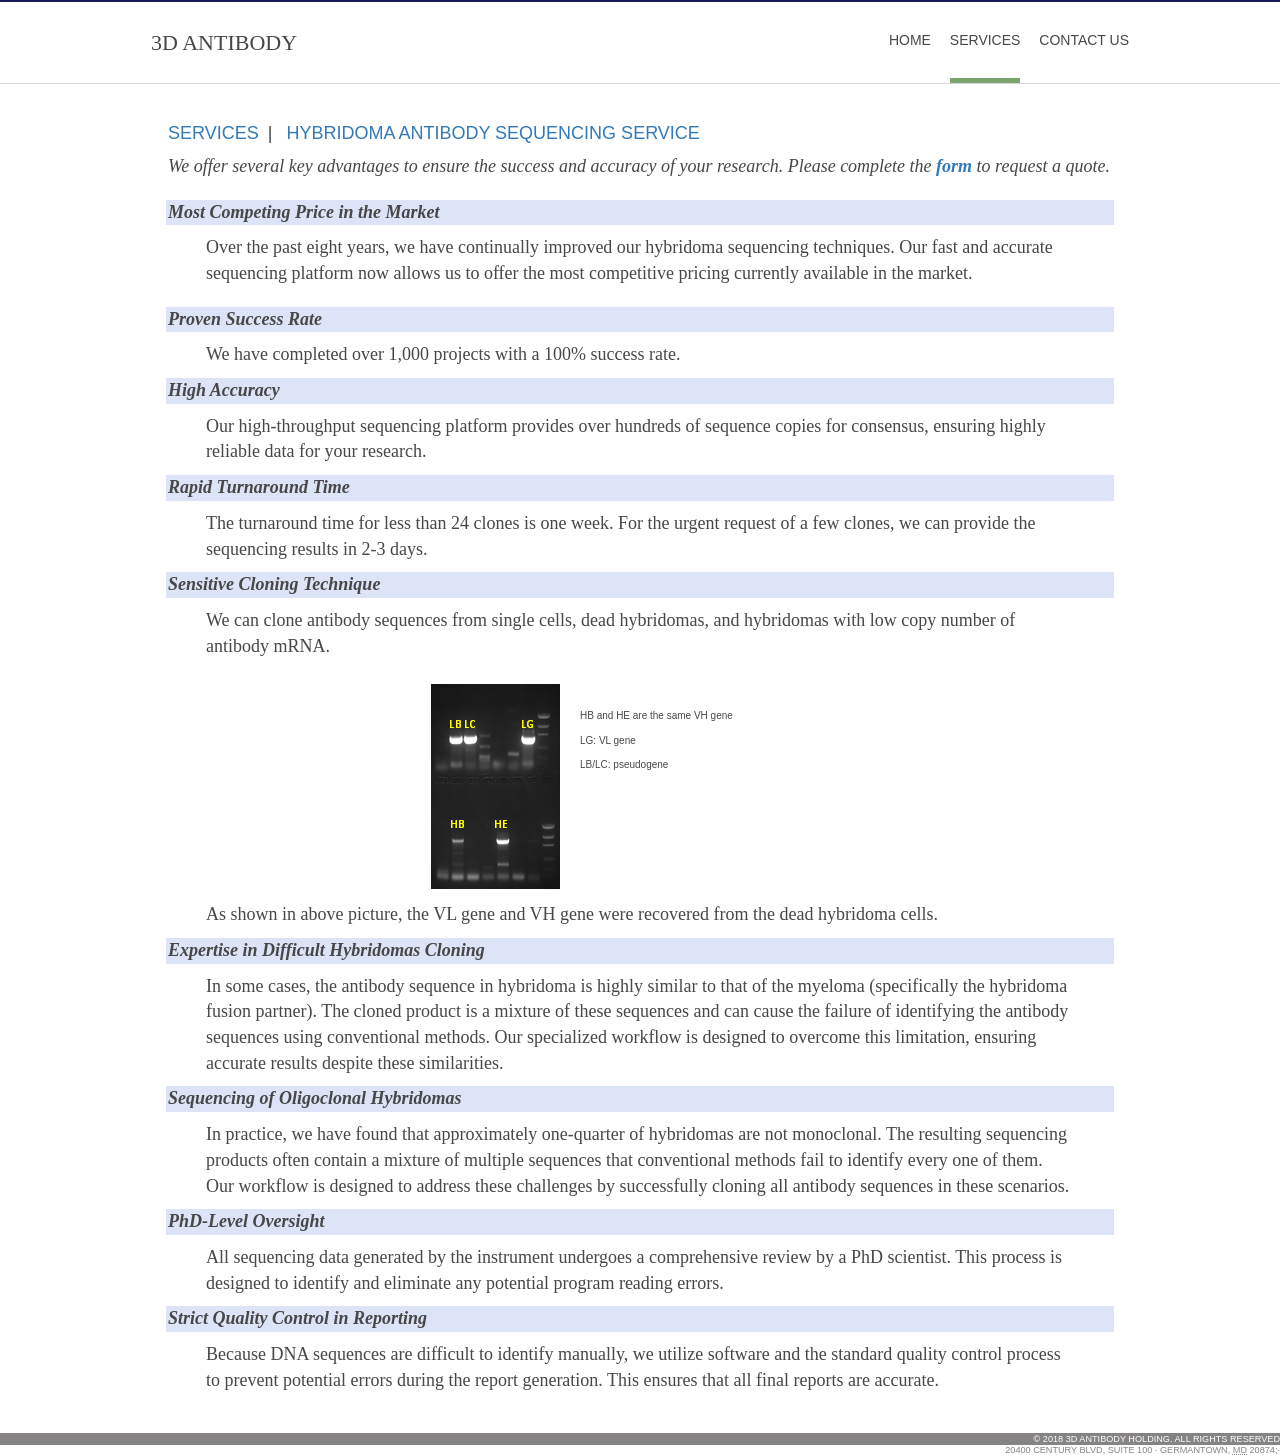
==== pages/antibody-sequencing.html @ d8ab0191 "add pages" ====
<!DOCTYPE html>
<script>
	function sequencingRequest() {
		sessionStorage.setItem("requestTypeSequencing", "true");
	}
</script>
<html lang="">

<head>
	<title>Lalapeden | Pages | Full Width</title>
	<meta charset="utf-8">
	<meta name="viewport" content="width=device-width, initial-scale=1.0, maximum-scale=1.0, user-scalable=no">
	<link href="../layout/styles/layout.css" rel="stylesheet" type="text/css" media="all">
	<link rel="stylesheet" href="https://maxcdn.bootstrapcdn.com/bootstrap/3.4.1/css/bootstrap.min.css">
</head>

<body id="top">

	<div class="wrapper row1">
		<header id="header" class="hoc clear">

			<div id="logo" class="fl_left">
				<h1 style="font-family:'Sans-Serif'"><a href="../index.html">3D Antibody</a></h1>
			</div>
			<nav id="mainav" class="fl_right">
				<ul class="clear">
					<li><a href="../index.html">Home</a></li>
					<li class="active"><a href="services.html">Services</a>
						<ul id="serviceList">
							<li><a class="service-drop" style="text-align: left"
									href="antibody-sequencing.html">Hybridoma Antibody Sequencing</a></li>
							<li><a class="service-drop" style="text-align: left" href="humanization.html">Antibody
									Humanization</a></li>

						</ul>
					</li>
					<li><a href="ContactUs.html">Contact Us</a></li>
				</ul>
			</nav>

		</header>
	</div>
	<!-- ################################################################################################ -->
	<div class="wrapper row3">
		<main class="hoc container clear">

			<div class="content">
				<!--h3 style="padding-left:5px;">Hybridoma antibody sequencing service</h3-->
				<h4 style="padding-left:2px;"><a href="services.html">Services</a>&ensp;| &ensp;<a>Hybridoma antibody
						sequencing service</a></h4>
				<p class="fontShade" style="padding-left:2px;font-size:large;  "> <i>
						We offer several key advantages to ensure the success and accuracy of your research. Please
						complete the <a href="ContactUs.html" id="antibodypage"
							onclick="sequencingRequest()"><b>form</b></a> to request a quote.
					</i></p>
				<!-------------------------------->
				<P class="fontShade"
					style="padding-left:2px;margin-top:20px;font-weight:bold;background-color:var(--sequencing-bk-color)">
					Most Competing Price in the Market
				</P>
				<p class="fontNoShade" style="padding-left:40px;padding-right:40px;">
					Over the past eight years, we have continually improved our hybridoma sequencing techniques. Our
					fast and accurate sequencing platform now allows us to offer the most competitive pricing currently
					available in the market.
				</p>
				<!-------------------------------->

				<P class="fontShade"
					style="padding-left:2px;margin-top:20px;font-weight:bold;background-color:var(--sequencing-bk-color)">
					Proven Success Rate
				</P>
				<p class="fontNoShade" style="padding-left:40px;padding-right:40px;">
					We have completed over 1,000 projects with a 100% success rate.
				</p>
				<!-------------------------------->
				<P class="fontShade"
					style="padding-left:2px;margin-top:10px;font-weight:bold;background-color:var(--sequencing-bk-color)">
					High Accuracy
				</P>
				<p class="fontNoShade" style="padding-left:40px;padding-right:40px;">
					Our high-throughput sequencing platform provides over hundreds of sequence copies for consensus,
					ensuring highly reliable data for your research.
				</p>
				<!-------------------------------->
				<P class="fontShade"
					style="padding-left:2px;margin-top:10px; font-weight:bold; background-color:var(--sequencing-bk-color)">
					Rapid Turnaround Time
				</P>
				<p class="fontNoShade" style="padding-left:40px;padding-right:40px;">
					The turnaround time for less than 24 clones is one week. For the urgent request of a few clones, we
					can provide the sequencing results in 2-3 days.
				</p>
				<!-------------------------------->
				<P class="fontShade"
					style="padding-left:2px;margin-top:10px;font-weight:bold;background-color:var(--sequencing-bk-color)">
					Sensitive Cloning Technique
				</P>
				<p class="fontNoShade" style="padding-left:40px;padding-right:40px;">
					We can clone antibody sequences from single cells, dead hybridomas, and hybridomas with low copy
					number of antibody mRNA.
				</p>
				<img style="margin-bottom:0px;" class="imgc borderedbox inspace-5"
					src="../images/demo/gallery/HybridomaRecover.png" alt="">
				</br></br>
				<p style="font-size:10px">HB and HE are the same VH gene</p>
				<p style="font-size:10px">LG: VL gene</p>
				<p style="font-size:10px">LB/LC: pseudogene</p>
			</div>
			</br></br></br></br></br></br>
			<p class="fontNoShade" style="padding-left:40px;margin-top:0px ">
				As shown in above picture, the VL gene and VH gene were recovered from the dead hybridoma cells.
			</p>
			<!-------------------------------->
			<P class="fontShade"
				style="padding-left:2px;margin-top:10px;font-weight:bold;background-color:var(--sequencing-bk-color)">
				Expertise in Difficult Hybridomas Cloning
			</P>
			<p class="fontNoShade" style="padding-left:40px;padding-right:40px;">
				In some cases, the antibody sequence in hybridoma is highly similar to that of the myeloma (specifically
				the hybridoma fusion partner). The cloned product is a mixture of these sequences and can cause the
				failure of identifying the antibody sequences using conventional methods. Our specialized workflow is
				designed to overcome this limitation, ensuring accurate results despite these similarities.
			</p>
			<!--------------------------------->

			<P class="fontShade"
				style="padding-left:2px;margin-top:10px;font-weight:bold; background-color:var(--sequencing-bk-color)">
				Sequencing of Oligoclonal Hybridomas
			</P>
			<p class="fontNoShade" style="padding-left:40px;padding-right:40px;">
				In practice, we have found that approximately one-quarter of hybridomas are not monoclonal. The
				resulting sequencing products often contain a mixture of multiple sequences that conventional methods
				fail to identify every one of them. Our workflow is designed to address these challenges by successfully
				cloning all antibody sequences in these scenarios.
			</p>
			<!--------------------------------->
			<P class="fontShade"
				style="padding-left:2px;margin-top:10px;font-weight:bold; background-color:var(--sequencing-bk-color)">
				PhD-Level Oversight
			</P>
			<p class="fontNoShade" style="padding-left:40px;padding-right:40px;">
				All sequencing data generated by the instrument undergoes a comprehensive review by a PhD scientist.
				This process is designed to identify and eliminate any potential program reading errors.
			</p>
			<!--------------------------------->
			<P class="fontShade"
				style="padding-left:2px;margin-top:10px;font-weight:bold; background-color:var(--sequencing-bk-color)">
				Strict Quality Control in Reporting
			</P>
			<p class="fontNoShade" style="padding-left:40px;padding-right:40px;">
				Because DNA sequences are difficult to identify manually, we utilize software and the standard quality
				control process to prevent potential errors during the report generation. This ensures that all final
				reports are accurate.
			</p>

			<div class="clear"></div>
		</main>
	</div>
	<!-- ################################################################################################ -->
	<div class="">
		<div id="foot">&copy; 2018 3D Antibody Holding. All Rights Reserved
			<div class="address">
				<div class="adr">
					<span class="street-address">20400 Century Blvd, suite 100</span> &middot;
					<span class="locality">Germantown</span>, <abbr title="MD" class="region">MD</abbr> <span
						class="postal-code">20874;&middot;</span>

				</div>

			</div>
		</div>

	</div>
	<!-- JAVASCRIPTS -->
	<script src="../layout/scripts/jquery.min.js"></script>
	<script src="../layout/scripts/jquery.backtotop.js"></script>
	<script src="../layout/scripts/jquery.mobilemenu.js"></script>
</body>

</html>
---- layout/styles/layout.css ----
@charset "utf-8";
/*
Template Name: Lalapeden
Author: <a href="http://www.os-templates.com/">OS Templates</a>
Author URI: http://www.os-templates.com/
Licence: Free to use under our free template licence terms
Licence URI: http://www.os-templates.com/template-terms
File: Layout CSS
*/

@import url("font-awesome.min.css");
@import url("custom.flexslider.css");
@import url("framework.css");

/* Rows
--------------------------------------------------------------------------------------------------------------- */
.row1{border:solid; border-width:2px 0 1px;}
.row2, .row2 a{}
.row3, .row3 a{}
.row4, .row4 a{}
.row5, .row5 a{}


/* Header
--------------------------------------------------------------------------------------------------------------- */
#header{}

#header #logo{margin:30px 0 0 0;}
#header #logo h1{margin:0; padding:0; line-height:1; font-size:22px;}


/* Page Intro
--------------------------------------------------------------------------------------------------------------- */
#pageintro{padding:150px 0;}

#pageintro article{display:block; float:right; max-width:50%;}
#pageintro article *{margin:0;}
#pageintro article .heading{margin-bottom:50px; font-size:46px;}
#pageintro article p:first-of-type{margin-bottom:30px; font-size:22px;}
#pageintro article footer{margin-top:50px; text-align:right;}


/* Content Area
--------------------------------------------------------------------------------------------------------------- */
.container{padding:30px 0;}

/* Content */
.container .content{}

.sectiontitle{margin-bottom:80px;}
.sectiontitle *{margin:0;}

.testimonials{}
.testimonials article{display:block; padding-bottom:10px; text-align:center;}
.testimonials article img, .testimonials article blockquote, .testimonials article .starating{margin-bottom:20px;}
.testimonials article .starating li{display:inline-block; margin-right:3px;}
.testimonials article .starating li:last-child{margin-right:0;}
.testimonials article .heading{}

.services > li:nth-child(-n+3){margin-bottom:30px;}/* Adds bottom margin to the first three elements only */
.services > li:last-child{margin-bottom:0;}/* Used when elements stack in small viewports */
.services article{display:block; padding:30px;}
.services article i{margin-right:10px; font-size:32px;}

.elements li:nth-child(-n+3){}/* Adds bottom margin to the first three elements only */
.elements > li:last-child{margin-bottom:0;}/* Used when elements stack in small viewports */
.elements article{display:block; position:relative; min-height:80px; padding:0 0 0 70px;}
.elements article::before, .elements article::after{display:table; content:"";}
.elements article::after{clear:both;}
.elements article *{margin:0 0 15px 0;}
.elements article > :last-child{margin-bottom:0;}
.elements article i{display:block; position:absolute; top:0; left:0; width:50px; height:50px; line-height:48px; margin:0; border:1px solid; text-align:center; font-size:20px;}
.elements article .heading{font-size:1.2rem;}

/* Comments */
#comments ul{margin:0 0 40px 0; padding:0; list-style:none;}
#comments li{margin:0 0 10px 0; padding:15px;}
#comments .avatar{float:right; margin:0 0 10px 10px; padding:3px; border:1px solid;}
#comments address{font-weight:bold;}
#comments time{font-size:smaller;}
#comments .comcont{display:block; margin:0; padding:0;}
#comments .comcont p{margin:10px 5px 10px 0; padding:0;}

#comments form{display:block; width:100%;}
#comments input, #comments textarea{width:100%; padding:10px; border:1px solid;}
#comments textarea{overflow:auto;}
#comments div{margin-bottom:15px;}
#comments input[type="submit"], #comments input[type="reset"]{display:inline-block; width:auto; min-width:150px; margin:0; padding:8px 5px; cursor:pointer;}

/* Sidebar */
.container .sidebar{}

.sidebar .sdb_holder{margin-bottom:15px;}
.sidebar .sdb_holder:last-child{margin-bottom:0;}


/* Footer
--------------------------------------------------------------------------------------------------------------- */
#foot {

    /*background: #858383 url(/images/three-color-bar.gif) no-repeat top center;*/
    background-color: rgb(133, 131, 131);
    color: #fff;
    font-size: 0.75em;
    padding: 0 0 0;
    position: relative;
    text-align: right;
    text-transform: uppercase;

background-clip: border-box;
background-color: rgb(133, 131, 131);    
background-origin: padding-box;
background-position: 0% 0%;
background-position-x: 0%;
background-position-y: 0%;
background-repeat: no-repeat;
background-size: auto auto;
border-bottom-color: rgb(255, 255, 255);
border-bottom-style: none;
border-bottom-width: 0px;
border-image-outset: 0;
border-image-repeat: stretch stretch;
border-image-slice: 100%;
border-image-source: none;
border-image-width: 1;
border-left-color: rgb(255, 255, 255);
border-left-style: none;
border-left-width: 0px;
border-right-color: rgb(255, 255, 255);
border-right-style: none;
border-right-width: 0px;
border-top-color: rgb(255, 255, 255);
border-top-style: none;
border-top-width: 0px;
color: rgb(255, 255, 255);
font-family: Arial, Helvetica, sans-serif;
font-feature-settings: normal;
font-kerning: auto;
font-language-override: normal;
font-optical-sizing: auto;
font-size: 9.13333px;
font-size-adjust: none;
font-stretch: 100%;
font-style: normal;
font-variant: normal;
font-variant-alternates: normal;
font-variant-caps: normal;
font-variant-east-asian: normal;
font-variant-ligatures: normal;
font-variant-numeric: normal;
font-variant-position: normal;
font-variation-settings: normal;
font-weight: 400;
line-height: 10.4px;
margin-bottom: 0px;
margin-left: 0px;
margin-right: 0px;
margin-top: 0px;
outline-color: rgb(255, 255, 255);
outline-style: none;
outline-width: 0px;
padding-bottom: 0px;
padding-left: 0px;
padding-right: 0px;
padding-top: 1px;
position: relative;
text-align: right;
text-transform: uppercase;
vertical-align: baseline;

}

.address {
	background-color: rgb(255, 255, 255);
	color: rgb(133, 131, 131);
}
/* Copyright
--------------------------------------------------------------------------------------------------------------- */
#copyright{padding:20px 0;}
#copyright *{margin:0; padding:0;}


/* Transition Fade
--------------------------------------------------------------------------------------------------------------- */
*, *::before, *::after{transition:all .3s ease-in-out;}
#mainav form *{transition:none !important;}


/* ------------------------------------------------------------------------------------------------------------ */
/* ------------------------------------------------------------------------------------------------------------ */
/* ------------------------------------------------------------------------------------------------------------ */
/* ------------------------------------------------------------------------------------------------------------ */
/* ------------------------------------------------------------------------------------------------------------ */


/* Navigation
--------------------------------------------------------------------------------------------------------------- */
nav ul, nav ol{margin:0; padding:0; list-style:none;}

#mainav, #breadcrumb, .sidebar nav{line-height:normal;}
#mainav .drop::after, #mainav li li .drop::after, #breadcrumb li a::after, .sidebar nav a::after{position:absolute; font-family:"FontAwesome"; font-size:10px; line-height:10px;}

/* Top Navigation */
#mainav{}
#mainav ul.clear{}
#mainav ul{text-transform:uppercase;}
#mainav ul ul{z-index:9999; position:absolute; width:180px; text-transform:none;}
#mainav ul ul ul{left:180px; top:0;}
#mainav li{display:inline-block; position:relative; margin:0 15px 0 0; padding:0;}
#mainav li:last-child{margin-right:0;}
#mainav li li{width:100%; margin:0;}
#mainav li a{display:block; padding:30px 0;}
#mainav li li a{border:solid; border-width:0 0 1px 0;}
#mainav .drop{padding-left:1px;}
#mainav li li a, #mainav li li .drop{display:block; margin:0; padding:1px 1px;}
#mainav .drop::after, #mainav li li .drop::after{content:"\f0d7";}
#mainav .drop::after{top:1px; left:1px;}
#mainav li li .drop::after{top:1px; left:1px;}
#mainav ul ul{visibility:hidden; opacity:0;}
#mainav ul li:hover > ul{visibility:visible; opacity:1;}

#mainav form{display:none; margin:0; padding:0;}
#mainav form select, #mainav form select option{display:block; cursor:pointer; outline:none;}
#mainav form select{width:100%; padding:5px; border:1px solid;}
#mainav form select option{margin:5px; padding:0; border:none;}

/* Breadcrumb */
#breadcrumb{padding:15px 0;}
#breadcrumb ul{margin:0; padding:0; list-style:none; text-transform:uppercase;}
#breadcrumb li{display:inline-block; margin:0 6px 0 0; padding:0;}
#breadcrumb li a{display:block; position:relative; margin:0; padding:0 12px 0 0; font-size:12px;}
#breadcrumb li a::after{top:3px; right:0; content:"\f101";}
#breadcrumb li:last-child a{margin:0; padding:0;}
#breadcrumb li:last-child a::after{display:none;}

/* Sidebar Navigation */
.sidebar nav{display:block; width:100%;}
.sidebar nav li{margin:0 0 3px 0; padding:0;}
.sidebar nav a{display:block; position:relative; margin:0; padding:5px 10px 5px 15px; text-decoration:none; border:solid; border-width:0 0 1px 0;}
.sidebar nav a::after{top:9px; left:5px; content:"\f101";}
.sidebar nav ul ul a{padding-left:35px;}
.sidebar nav ul ul a::after{left:25px;}
.sidebar nav ul ul ul a{padding-left:55px;}
.sidebar nav ul ul ul a::after{left:45px;}

/* Pagination */
.pagination{display:block; width:100%; text-align:center; clear:both;}
.pagination li{display:inline-block; margin:0 2px 0 0;}
.pagination li:last-child{margin-right:0;}
.pagination a, .pagination strong{display:block; padding:8px 11px; border:1px solid; background-clip:padding-box; font-weight:normal;}

/* Back to Top */
#backtotop{z-index:999; display:inline-block; position:fixed; visibility:hidden; bottom:20px; right:20px; width:36px; height:36px; line-height:36px; font-size:16px; text-align:center; opacity:.2;}
#backtotop i{display:block; width:100%; height:100%; line-height:inherit;}
#backtotop.visible{visibility:visible; opacity:.5;}
#backtotop:hover{opacity:1;}


/* Tables
--------------------------------------------------------------------------------------------------------------- */
table, th, td{border:1px solid; border-collapse:collapse; vertical-align:top;}
table, th{table-layout:auto;}
table{width:100%; margin-bottom:15px;}
th, td{padding:5px 8px;}
td{border-width:0 1px;}


/* Gallery
--------------------------------------------------------------------------------------------------------------- */
#gallery{display:block; width:100%; margin-bottom:50px;}
#gallery figure figcaption{display:block; width:100%; clear:both;}
#gallery li{margin-bottom:30px;}


/* Font Awesome Social Icons
--------------------------------------------------------------------------------------------------------------- */
.faico{margin:0; padding:0; list-style:none;}
.faico li{display:inline-block; margin:8px 5px 0 0; padding:0; line-height:normal;}
.faico li:last-child{margin-right:0;}
.faico a{display:inline-block; width:36px; height:36px; line-height:36px; font-size:18px; text-align:center;}

.faico a{color:#FFFFFF; background-color:#1A1A5B;}
.faico a:hover{}

.faicon-dribble:hover{background-color:#EA4C89;}
.faicon-facebook:hover{background-color:#3B5998;}
.faicon-google-plus:hover{background-color:#DB4A39;}
.faicon-linkedin:hover{background-color:#0E76A8;}
.faicon-twitter:hover{background-color:#00ACEE;}
.faicon-vk:hover{background-color:#4E658E;}


/* ------------------------------------------------------------------------------------------------------------ */
/* ------------------------------------------------------------------------------------------------------------ */
/* ------------------------------------------------------------------------------------------------------------ */
/* ------------------------------------------------------------------------------------------------------------ */
/* ------------------------------------------------------------------------------------------------------------ */


/* Colours
--------------------------------------------------------------------------------------------------------------- */
body{color:#FFFFFF; background-color:#1A1A5B;}
a{color:#1A1A5B;}
a:active, a:focus{background:transparent;}/* IE10 + 11 Bugfix - prevents grey background */
hr, .borderedbox{border-color:#1A1A5B;}
label span{color:#FF0000; background-color:inherit;}
input:focus, textarea:focus, *:required:focus{border-color:#9c9ced;}
.overlay{color:#FFFFFF; background-color:inherit;}
.overlay::after{color:inherit; background-color:rgba(0,0,0,.55);}

.btn, .btn.inverse:hover{color:#FFFFFF; background-color:#1A1A5B; border-color:#1A1A5B;}
.btn:hover, .btn.inverse{color:inherit; background-color:transparent; border-color:inherit;}


/* Rows */
.row1{color:#474747; background-color:#FFFFFF; border-top-color:#1A1A5B; border-bottom-color:#D7D7D7;}
.row2{color:#474747; background-color:#FFFFFF;}/*removed row2*/
.row3{color:#474747; background-color:#FFFFFF;}
.row4{color:#FFFFFF; background-color:#222222;}
.row5, .row5 a{color:#FFFFFF; background-color:#1A1A5B;}


/* Header */
#header #logo a{color:inherit;}


/* Content Area */
.testimonials article .starating li .fa{color:#D4AF37;}
.testimonials article .starating li .fa.neutral{color:#D7D7D7;}

.services article{color:inherit; background-color:#FFFFFF;}
.services article:hover{color:#FFFFFF; background-color:#1A1A5B;}
.services article:hover a{color:inherit;}

.elements article i{border-color:#D7D7D7;}
.elements article:hover i{color:#FFFFFF; background-color:#1A1A5B; border-color:#1A1A5B;}


/* Footer */
#footer hr, #footer .borderedbox{border-color:rgba(255,255,255,.2);}
#footer a{color:inherit;}
#footer nav ul li::after{color:rgba(255,255,255,.3);}


/* Navigation */
#mainav li a{color:inherit;}
/*#mainav .active a, #mainav a:hover, #mainav li:hover > a{ border-bottom: 5px solid #7ba56c;}*/
#mainav .active  > a{ border-bottom: 5px solid #7ba56c;}
#mainav li li a, #mainav .active li a{color:inherit;  }
#mainav li li:hover > a, #mainav .active .active > a{color:#FFFFFF; background-color:#1A1A5B;}
#mainav form select{color:#FFFFFF; background-color:#000000; border-color:rgba(0,0,0,.5);}

#breadcrumb a{color:inherit; background-color:inherit;}
#breadcrumb li:last-child a{color:#1A1A5B;}

.container .sidebar nav a{color:inherit; border-color:#D7D7D7;}
.container .sidebar nav a:hover{color:#1A1A5B;}

.pagination a, .pagination strong{border-color:#D7D7D7;}
.pagination .current *{color:#FFFFFF; background-color:#1A1A5B;}

#backtotop{color:#FFFFFF; background-color:#1A1A5B;}


/* Tables + Comments */
table, th, td, #comments .avatar, #comments input, #comments textarea{border-color:#D7D7D7;}
#comments input:focus, #comments textarea:focus, #comments *:required:focus{border-color:#8c8cb7;}
th{color:#FFFFFF; background-color:#543b7f;}
tr, #comments li, #comments input[type="submit"], #comments input[type="reset"]{color:inherit; background-color:#FBFBFB;}
tr:nth-child(even), #comments li:nth-child(even){color:inherit; background-color:#F7F7F7;}
table a, #comments a{background-color:inherit;}


/* ------------------------------------------------------------------------------------------------------------ */
/* ------------------------------------------------------------------------------------------------------------ */
/* ------------------------------------------------------------------------------------------------------------ */
/* ------------------------------------------------------------------------------------------------------------ */
/* ------------------------------------------------------------------------------------------------------------ */


/* Media Queries
--------------------------------------------------------------------------------------------------------------- */
@-ms-viewport{width:device-width;}


/* Max Wrapper Width - Laptop, Desktop etc.
--------------------------------------------------------------------------------------------------------------- */
@media screen and (min-width:978px){
	.hoc{max-width:978px;}
}


/* Mobile Devices
--------------------------------------------------------------------------------------------------------------- */
@media screen and (max-width:900px){
	.hoc{max-width:90%;}

	#header{padding:30px 0 15px;}
	#header #logo{margin:0;}

	#mainav{}
	#mainav ul{display:none;}
	#mainav form{display:block;}

	#breadcrumb{}

	.container{}
	#comments input[type="reset"]{margin-top:10px;}
	.pagination li{display:inline-block; margin:0 5px 5px 0;}

	#footer{}

	#copyright{}
	#copyright p:first-of-type{margin-bottom:10px;}
}


@media screen and (max-width:750px){
	.imgl, .imgr{display:inline-block; float:none; margin:0 0 10px 0;}
	.imgc{display:inline-block; float:none; margin:10px 0 10px 20px;}
	.fl_left, .fl_right{display:block; float:none;}
	.one_half, .one_third, .two_third, .one_quarter, .two_quarter, .three_quarter{display:block; float:none; width:auto; margin:0 0 30px 0; padding:0;}
	.group .group > *:last-child, .clear .clear > *:last-child, .clear .group > *:last-child, .group .clear > *:last-child{margin-bottom:0;}/* Experimental - Needs more testing in different situations, stops double margin when stacking */

	#header{text-align:center;}
	#header #logo{margin-bottom:15px;}

	#pageintro article{float:none; max-width:none;}
	#pageintro article .heading{margin-bottom:30px; font-size:32px;}
}


/* Other
--------------------------------------------------------------------------------------------------------------- */
@media screen and (max-width:650px){
	.scrollable{display:block; width:100%; margin:0 0 30px 0; padding:0 0 15px 0; overflow:auto; overflow-x:scroll;}
	.scrollable table{margin:0; padding:0; white-space:nowrap;}

	.inline li{display:block; margin-bottom:10px;}
	.pushright li{margin-right:0;}

	.font-x2{font-size:1.4rem;}
	.font-x3{font-size:1.6rem;}

	#pageintro li article{max-width:none; width:100%;}
	#pageintro li .heading{font-size:2rem;}
}
/* according-----*/
.accordion {
    background-color: #eee;
    color: #444;
    cursor: pointer;
    padding: 5px;
    width: 100%;
    border: none;
    text-align: left;
    outline: none;
    font-size: 15px;
    transition: 0.4s;
    font-weight:bold;
}
.accordionNoPointer {
    background-color: #eee;
    color: #444;
    padding: 5px;
    width: 100%;
    border: none;
    text-align: left;
    outline: none;
    font-size: 15px;
    transition: 0.4s;
    font-weight:bold;
}

.active, .accordion:hover {
    /*background-color: #ccc; */
}

.panel {
    padding: 0 18px 0 40px;
    display: none;
    background-color: white;
    overflow: hidden;
}
.panelShow {
    padding: 0 18px 0 40px;
    display: '';
    background-color: white;
    overflow: hidden;
}
table{
border-collapse:collapse;
border:1px solid #111111;
text-align: center;
}

table td{
border:1px solid #111111;
}
.firstColumn{
	background-color: #e8daef ;
}
.green-btn {
    background-color: #92bf78;
    color: white;
    padding: 10px 15px;
    text-transform: uppercase;
    border-radius: 5px;
    margin-top:0px;
}
.green-btn:hover, .green-btn:focus {
    background-color: #79b059;
}
#serviceList .active a, #serviceList a:hover, #serviceList li:hover > a{ border-bottom: 1px solid #1A1A5B !important;}

#serviceList li{display:inline-block; position:relative; margin:10px 0 0 0; padding:0; text-align:center !important;}
#serviceList li:last-child{margin-right:0;}
#serviceList li li{margin:0;}
#serviceList li a{display:block; padding:0 0;}
#serviceList li li a{border:solid; border-width:0 0 1px 0; border-bottom: 1px solid #1A1A5B !important;}
#serviceList .service-drop{background-color: #a5bcfa;width:220px; padding-top:3px;padding-bottom:3px;padding-left:1px; padding-right:1px; border-bottom: 0px solid #1A1A5B !important;}
#serviceList li li a, #serviceList li li .service-drop{background-color: #ffe6ff;width:220px; padding-top:3px;padding-bottom:3px; display:block; margin:0; padding:10px 0px; border-bottom: 0px solid #1A1A5B !important;}

#serviceList .service-drop::after{background-color: #ffe6ff;width:220px; padding-top:3px;padding-bottom:3px; top:1px; left:1px; border-bottom: 0px solid #1A1A5B !important;}
#serviceList li li .service-drop::after{background-color: #ffe6ff;width:220px; padding-top:3px;padding-bottom:3px; top:1px; left:1px; border-bottom: 0px solid #1A1A5B !important;}


/* contact page */
:root {
  --color-background: #cbd5e1;
  --color-background-alt: #3a9092;
  --color-border-active: #23494c;
  --color-border-default: #94a3b8;
  --color-highlight: #7ecac7;
  --color-primary: #23494c;
  --color-primary-active: #122d30;
  --color-text-default: #0f172a;
  --color-text-muted: #475569;

  --font-family-body: "Inter", sans-serif;
}

/** Base **/

*,
::before,
::after {
  box-sizing: border-box;
}

* {
  border: 0;
  margin: 0;
  padding: 0;
}

body {
  -webkit-font-smoothing: antialiased;
  font-family: var(--font-family-body);
  font-optical-sizing: auto;
  font-style: normal;
}

button,
input,
optgroup,
select,
textarea {
  font-family: inherit;
  font-feature-settings: inherit;
  font-variation-settings: inherit;
  font-size: 100%;
  font-weight: inherit;
  line-height: inherit;
  color: inherit;
  margin: 0;
  padding: 0;
}

[type="checkbox"],
[type="radio"],
[type="range"] {
  appearance: none;
  flex-shrink: 0;
  padding: 0;
  user-select: none;
}

[type="checkbox"]:focus,
[type="radio"]:focus,
[type="range"]:focus {
  outline: none;
}

/** Components **/

.fs-form {
  display: grid;
  row-gap: 1rem;
}

.fs-form:where(.fs-layout__2-column) {
  column-gap: 0.75rem;
  grid-template-columns: 1fr 1fr;
}

fieldset {
  display: grid;
  margin: 1rem 0;
  row-gap: 1rem;
}

.fs-form:where(.fs-layout__2-column) fieldset {
  column-gap: 0.75rem;
  grid-template-columns: 1fr 1fr;
  grid-column: 1 / -1;
}

.fs-fieldset-title {
  color: var(--color-text-default);
  font-family: var(--font-family-display);
  font-size: 1.25rem;
  font-weight: 500;
  line-height: 1.75rem;
  margin-bottom: 1rem;
  grid-column: 1 / -1;
}

.fs-field {
  display: flex;
  flex-direction: column;
  row-gap: 0.375rem;
}

.fs-label {
  color: var(--color-text-default);
  display: block;
  font-family: var(--font-family-display);
  font-size: 0.875rem;
  font-weight: 500;
  line-height: 1.25rem;
}

.fs-description {
  color: var(--color-text-muted);
  display: block;
  font-size: 0.875rem;
  line-height: 1.25rem;
}

.fs-button-group {
  display: flex;
  flex-direction: row-reverse;
  column-gap: 0.75rem;
}

.fs-form:where(.fs-layout__2-column) .fs-button-group {
  grid-column: 1 / -1;
}

.fs-button {
  background-color: var(--color-primary);
  border-radius: 0.375rem;
  color: white;
  cursor: pointer;
  font-size: 0.875rem;
  font-weight: 500;
  line-height: 1rem;
  padding: 1rem 2rem;
  transition-duration: 200ms;
  transition-property: background-color;
  transition-timing-function: cubic-bezier(0.4, 0, 0.2, 1);
}

.fs-button:hover {
  background-color: var(--color-primary-active);
}

.fs-button:focus-visible {
  background-color: var(--color-primary-active);
  outline: 3px solid var(--color-highlight);
}

.fs-input,
.fs-select {
  appearance: none;
  border-radius: 0.375rem;
  border-width: 0;
  box-shadow: var(--color-border-default) 0 0 0 1px inset;
  color: var(--color-text-default);
  font-size: 0.875rem;
  height: 2rem;
  line-height: 1.25rem;
  outline: none;
  padding-left: 0.75rem;
  padding-right: 0.75rem;
}

.fs-input:focus-visible,
.fs-select:focus-visible {
  box-shadow: var(--color-border-active) 0 0 0 1.5px inset;
  outline: 3px solid var(--color-highlight);
  outline-offset: 0;
}

.fs-input::placeholder {
  color: var(--color-text-muted);
}

.fs-checkbox-group,
.fs-radio-group {
  display: flex;
  flex-direction: column;
  row-gap: 0.5rem;
}

.fs-checkbox-field,
.fs-radio-field {
  column-gap: 0.5rem;
  display: flex;
}

:is(.fs-checkbox-field, .fs-radio-field) .fs-label + .fs-description {
  margin-top: 0.125rem;
}

.fs-checkbox-wrapper,
.fs-radio-wrapper {
  align-items: center;
  display: flex;
  height: 1.25rem;
}

.fs-checkbox,
.fs-radio {
  background-color: #fff;
  border: 1px solid var(--color-text-default);
  height: 1rem;
  width: 1rem;
}

.fs-checkbox {
  border-radius: 0.25rem;
}

.fs-radio {
  border-radius: 100%;
}

.fs-checkbox:checked,
.fs-radio:checked {
  background-color: var(--color-primary);
  background-position: center;
  background-repeat: no-repeat;
  background-size: 100% 100%;
  border-color: transparent;
}

.fs-checkbox:checked {
  background-image: url("data:image/svg+xml,%3csvg viewBox='0 0 16 16' fill='white' xmlns='http://www.w3.org/2000/svg'%3e%3cpath d='M12.207 4.793a1 1 0 010 1.414l-5 5a1 1 0 01-1.414 0l-2-2a1 1 0 011.414-1.414L6.5 9.086l4.293-4.293a1 1 0 011.414 0z'/%3e%3c/svg%3e");
}

.fs-radio:checked {
  background-image: url("data:image/svg+xml,%3csvg viewBox='0 0 16 16' fill='white' xmlns='http://www.w3.org/2000/svg'%3e%3ccircle cx='8' cy='8' r='3'/%3e%3c/svg%3e");
}

.fs-checkbox:focus-visible,
.fs-radio:focus-visible {
  outline: 3px solid var(--color-highlight);
  outline-offset: 0;
}

.fs-select {
  background-color: #fff;
  background-image: url("data:image/svg+xml,%3csvg xmlns='http://www.w3.org/2000/svg' fill='none' viewBox='0 0 20 20'%3e%3cpath stroke='%236b7280' stroke-linecap='round' stroke-linejoin='round' stroke-width='1.5' d='M6 8l4 4 4-4'/%3e%3c/svg%3e");
  background-position: right 0.5rem center;
  background-repeat: no-repeat;
  background-size: 1.5em 1.5em;
  padding-right: 2.5rem;
}

.fs-slider {
  background: transparent;
  cursor: pointer;
  height: 1.25rem;
  width: 100%;
}

.fs-slider::-moz-range-track {
  background-color: var(--color-background);
  border-radius: 0.5rem;
  height: 0.5rem;
}

.fs-slider::-webkit-slider-runnable-track {
  background-color: var(--color-background);
  border-radius: 0.5rem;
  height: 0.5rem;
}

.fs-slider::-moz-range-thumb {
  background-color: var(--color-primary);
  border: none; /* Removes extra border that FF applies */
  border-radius: 50%;
  height: 1.25rem;
  width: 1.25rem;
}

.fs-slider::-webkit-slider-thumb {
  appearance: none;
  background-color: var(--color-primary);
  border-radius: 50%;
  height: 1.25rem;
  margin-top: -0.375rem; /* Centers thumb on the track */
  width: 1.25rem;
}

.fs-slider:focus-visible::-moz-range-thumb {
  outline: 2px solid var(--color-primary);
  outline-offset: 2px;
}

.fs-slider:focus-visible::-webkit-slider-thumb {
  outline: 2px solid var(--color-primary);
  outline-offset: 2px;
}

.fs-switch {
  background-color: var(--color-background-alt);
  background-image: url("data:image/svg+xml,%3csvg xmlns='http://www.w3.org/2000/svg' viewBox='-4 -4 8 8'%3e%3ccircle r='3' fill='white'/%3e%3c/svg%3e");
  background-position: left center;
  background-repeat: no-repeat;
  border-radius: 1.5rem;
  cursor: pointer;
  height: 1.5rem;
  transition-duration: 200ms;
  transition-property: background-color, background-position;
  transition-timing-function: cubic-bezier(0.4, 0, 0.2, 1);
  width: 2.75rem;
}

.fs-switch:checked {
  background-color: var(--color-primary);
  background-position: right center;
}

.fs-switch:focus-visible {
  outline: 3px solid var(--color-highlight);
  outline-offset: 0;
}

.fs-textarea {
  appearance: none;
  border-radius: 0.375rem;
  border-width: 0;
  box-shadow: var(--color-border-default) 0 0 0 1px inset;
  color: var(--color-primary);
  font-size: 0.875rem;
  line-height: 1.25rem;
  outline: none;
  padding: 0.5rem 0.75rem;
  resize: vertical;
}

.fs-textarea:focus-visible {
  box-shadow: var(--color-border-active) 0 0 0 1.5px inset;
  outline: 3px solid var(--color-highlight);
  outline-offset: 0;
}

.fs-textarea::placeholder {
  color: var(--color-text-muted);
}

/** Utilities **/

.col-span-full {
  grid-column: 1 / -1;
}

.fs-textarea::placeholder {
  color: var(--color-text-muted);
}

.slider-label-container {
  display: flex;
  justify-content: space-between;
  width: 100%;
  margin-top: 0.25rem;
}

.slider-label-text {
  font-size: 0.75rem;
  color: var(--color-text-muted);
  text-align: center;
  white-space: nowrap;
}

.center-container {
    display: flex;
    justify-content: center; /* Centers horizontally */
    align-items: center;     /* Centers vertically */
    height: 10vh;           /* Makes the container take up the full viewport height */
    width: 100%;             /* Ensures it spans the full width */
    margin-left: auto;   /* Centers horizontally */
    margin-right: auto;  /* Centers horizontally */
    text-align: center;
}
table tr td {
  border: 0px;
  background-color: white
}

:root {
    --sequencing-bk-color: #dde4f7;       /* Hex color */
    --sequencing-bk2-color: #d0e9fa;       /* Hex color */
    --sequencing-bk3-color: #dad9f8;
    --sequencing-bk4-color: #e8f3f2;
    --sequencing-bk5-color: #e0f7ea;
    --sequencing-bk6-color: #ecfae3;
    --sequencing-bk7-color: #dfdffd;
    --sequencing-bk8-color: #fae3e3;

    --humanization-bk-color: rgb(250, 222, 179); /* RGB color */
    --bg-opacity: 0.2;           /* Numeric value for transparency */
  }

p.fontShade {
  font-family: "Times New Roman", Times, serif;
  font-size: large;
  font-style: italic;
}

p.fontNoShade {
  font-family: "Times New Roman", Times, serif;
  font-size: large;
}
em {
  font-weight:bold;color:rgb(84, 4, 19)
}
/*em {
  font-weight:bold;font-size:larger
}*/
.fs-label{

  font-size:16px;
  font-family: 'Times New Roman';
}
.fs-input{
  font-size:16px;
  font-family: 'Times New Roman';
  border-color: #177fe6;
  height: 2.5rem;
}
/*.fs-input *:required:focus{border-color:#8c2b8a !important;}*/

.fs-select{
  font-size:16px;
  background-color: #e8f0fe;
  font-family: 'Times New Roman';
  border-color: #177fe6;
  height: 2.5rem;
  line-height:2rem;
}
.fs-textarea{
  font-size:16px;
  font-family: 'Times New Roman';
  border-color: #177fe6;

}
.fs-button{
  font-size:16px;
  font-family: 'Times New Roman'
}
/*#comments textarea {
    border-color: #177fe6;
}*/

/*#comments textarea{border-color: #f3103a !important; }
#comments input:focus, #comments textarea:focus, #comments *:required:focus{border-color:#8c2b8a !important;}*/
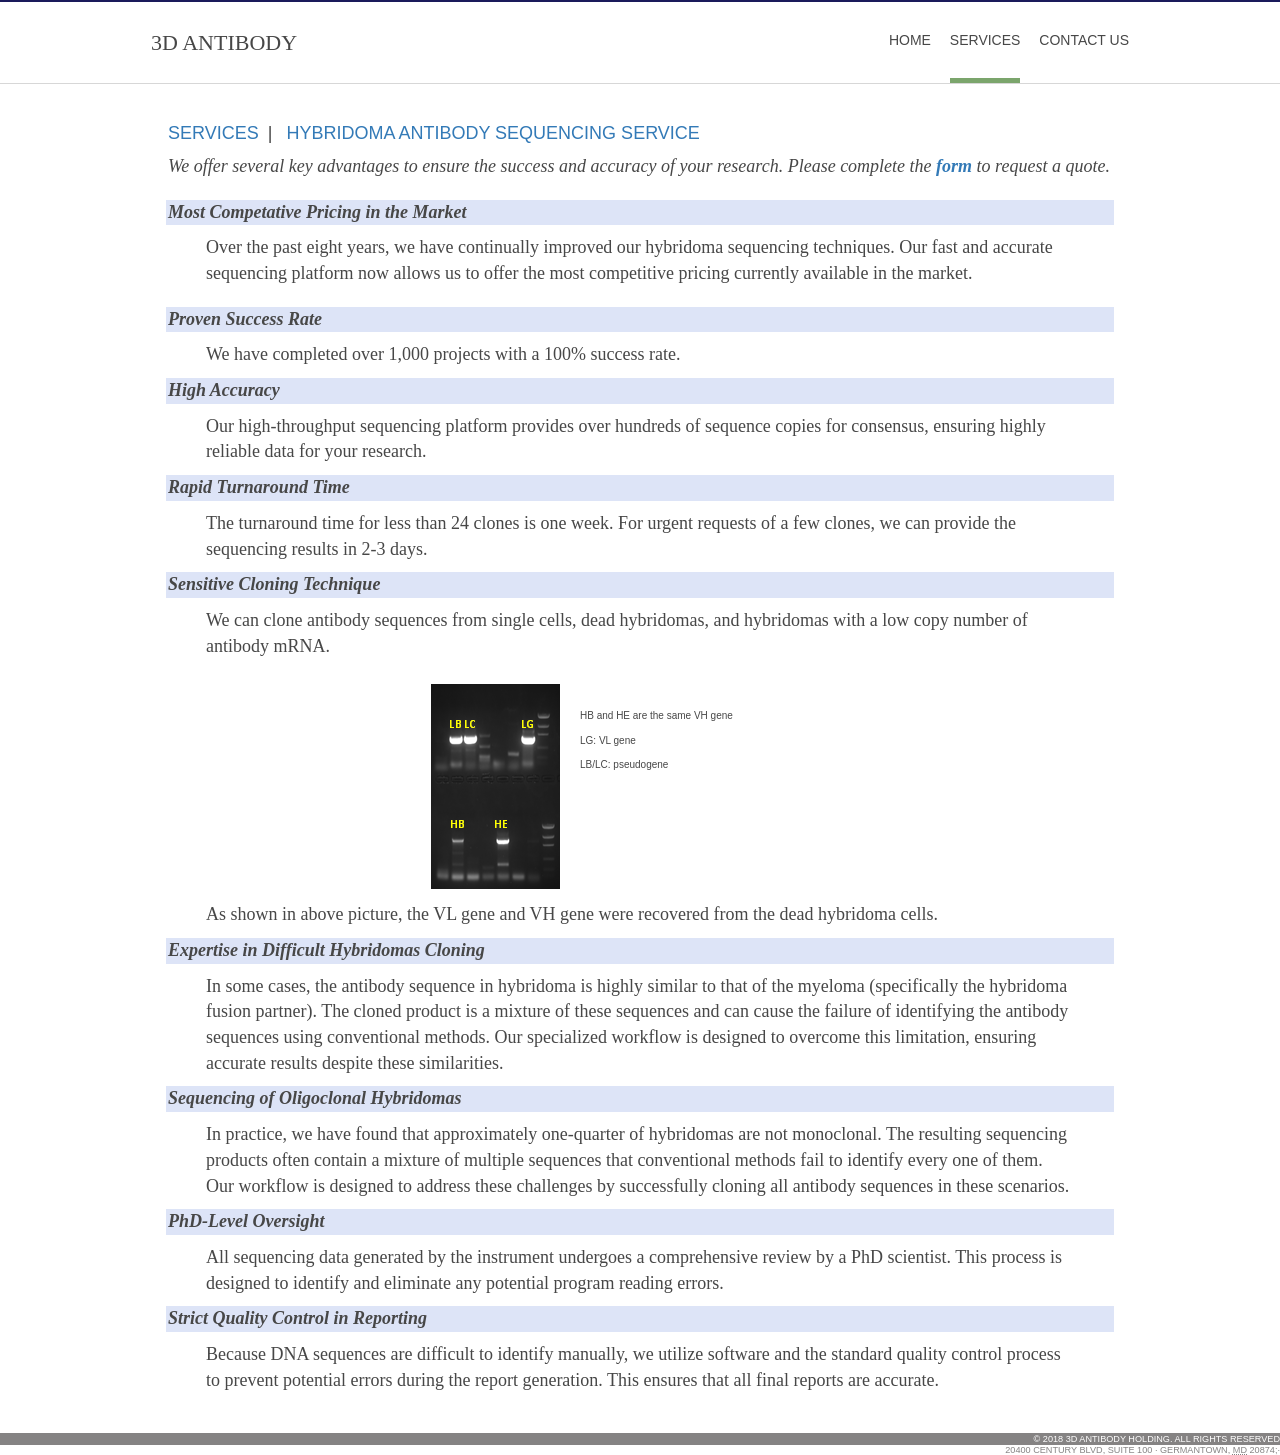
==== commit bf02cbf3: "update pages" ====
--- a/pages/antibody-sequencing.html
+++ b/pages/antibody-sequencing.html
@@ -56,7 +56,7 @@
 				<!-------------------------------->
 				<P class="fontShade"
 					style="padding-left:2px;margin-top:20px;font-weight:bold;background-color:var(--sequencing-bk-color)">
-					Most Competing Price in the Market
+					Most Competative Pricing in the Market
 				</P>
 				<p class="fontNoShade" style="padding-left:40px;padding-right:40px;">
 					Over the past eight years, we have continually improved our hybridoma sequencing techniques. Our
@@ -87,7 +87,7 @@
 					Rapid Turnaround Time
 				</P>
 				<p class="fontNoShade" style="padding-left:40px;padding-right:40px;">
-					The turnaround time for less than 24 clones is one week. For the urgent request of a few clones, we
+					The turnaround time for less than 24 clones is one week. For urgent requests of a few clones, we
 					can provide the sequencing results in 2-3 days.
 				</p>
 				<!-------------------------------->
@@ -96,7 +96,7 @@
 					Sensitive Cloning Technique
 				</P>
 				<p class="fontNoShade" style="padding-left:40px;padding-right:40px;">
-					We can clone antibody sequences from single cells, dead hybridomas, and hybridomas with low copy
+					We can clone antibody sequences from single cells, dead hybridomas, and hybridomas with a low copy
 					number of antibody mRNA.
 				</p>
 				<img style="margin-bottom:0px;" class="imgc borderedbox inspace-5"
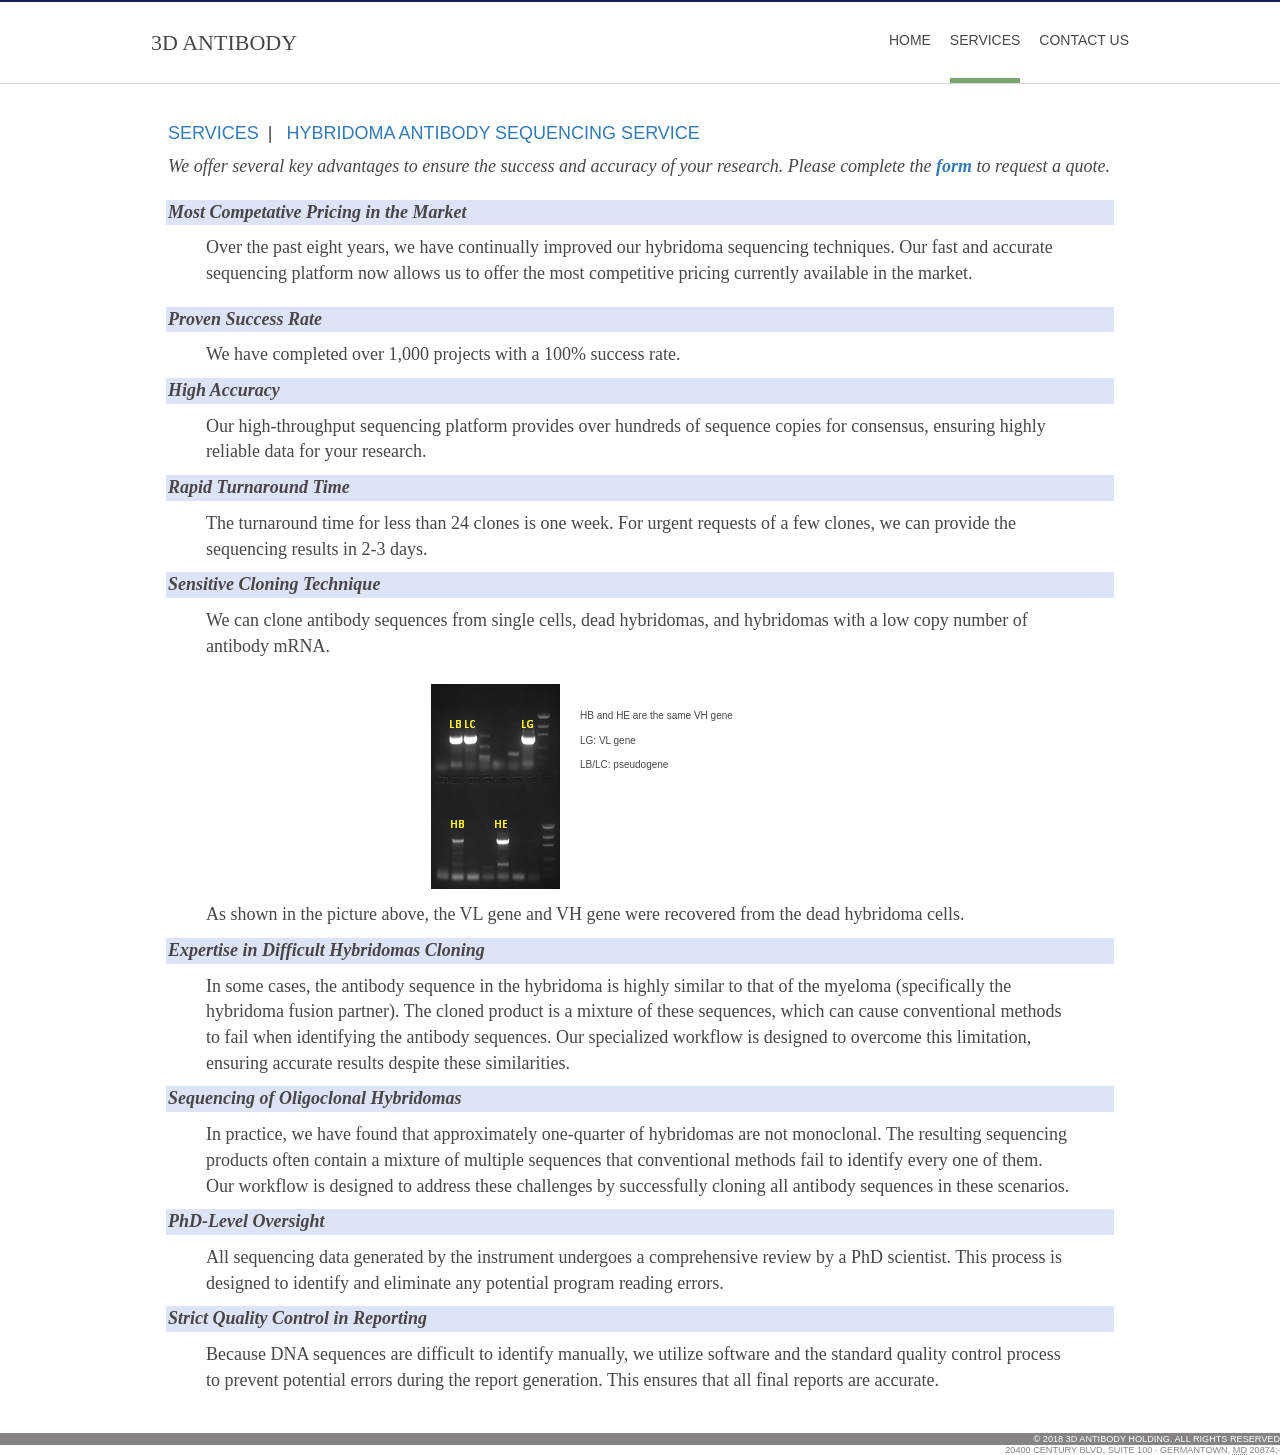
==== commit fda3e520: "update" ====
--- a/pages/antibody-sequencing.html
+++ b/pages/antibody-sequencing.html
@@ -108,7 +108,7 @@
 			</div>
 			</br></br></br></br></br></br>
 			<p class="fontNoShade" style="padding-left:40px;margin-top:0px ">
-				As shown in above picture, the VL gene and VH gene were recovered from the dead hybridoma cells.
+				As shown in the picture above, the VL gene and VH gene were recovered from the dead hybridoma cells.
 			</p>
 			<!-------------------------------->
 			<P class="fontShade"
@@ -116,9 +116,8 @@
 				Expertise in Difficult Hybridomas Cloning
 			</P>
 			<p class="fontNoShade" style="padding-left:40px;padding-right:40px;">
-				In some cases, the antibody sequence in hybridoma is highly similar to that of the myeloma (specifically
-				the hybridoma fusion partner). The cloned product is a mixture of these sequences and can cause the
-				failure of identifying the antibody sequences using conventional methods. Our specialized workflow is
+				In some cases, the antibody sequence in the hybridoma is highly similar to that of the myeloma (specifically
+				the hybridoma fusion partner). The cloned product is a mixture of these sequences, which can cause conventional methods to fail when identifying the antibody sequences. Our specialized workflow is
 				designed to overcome this limitation, ensuring accurate results despite these similarities.
 			</p>
 			<!--------------------------------->
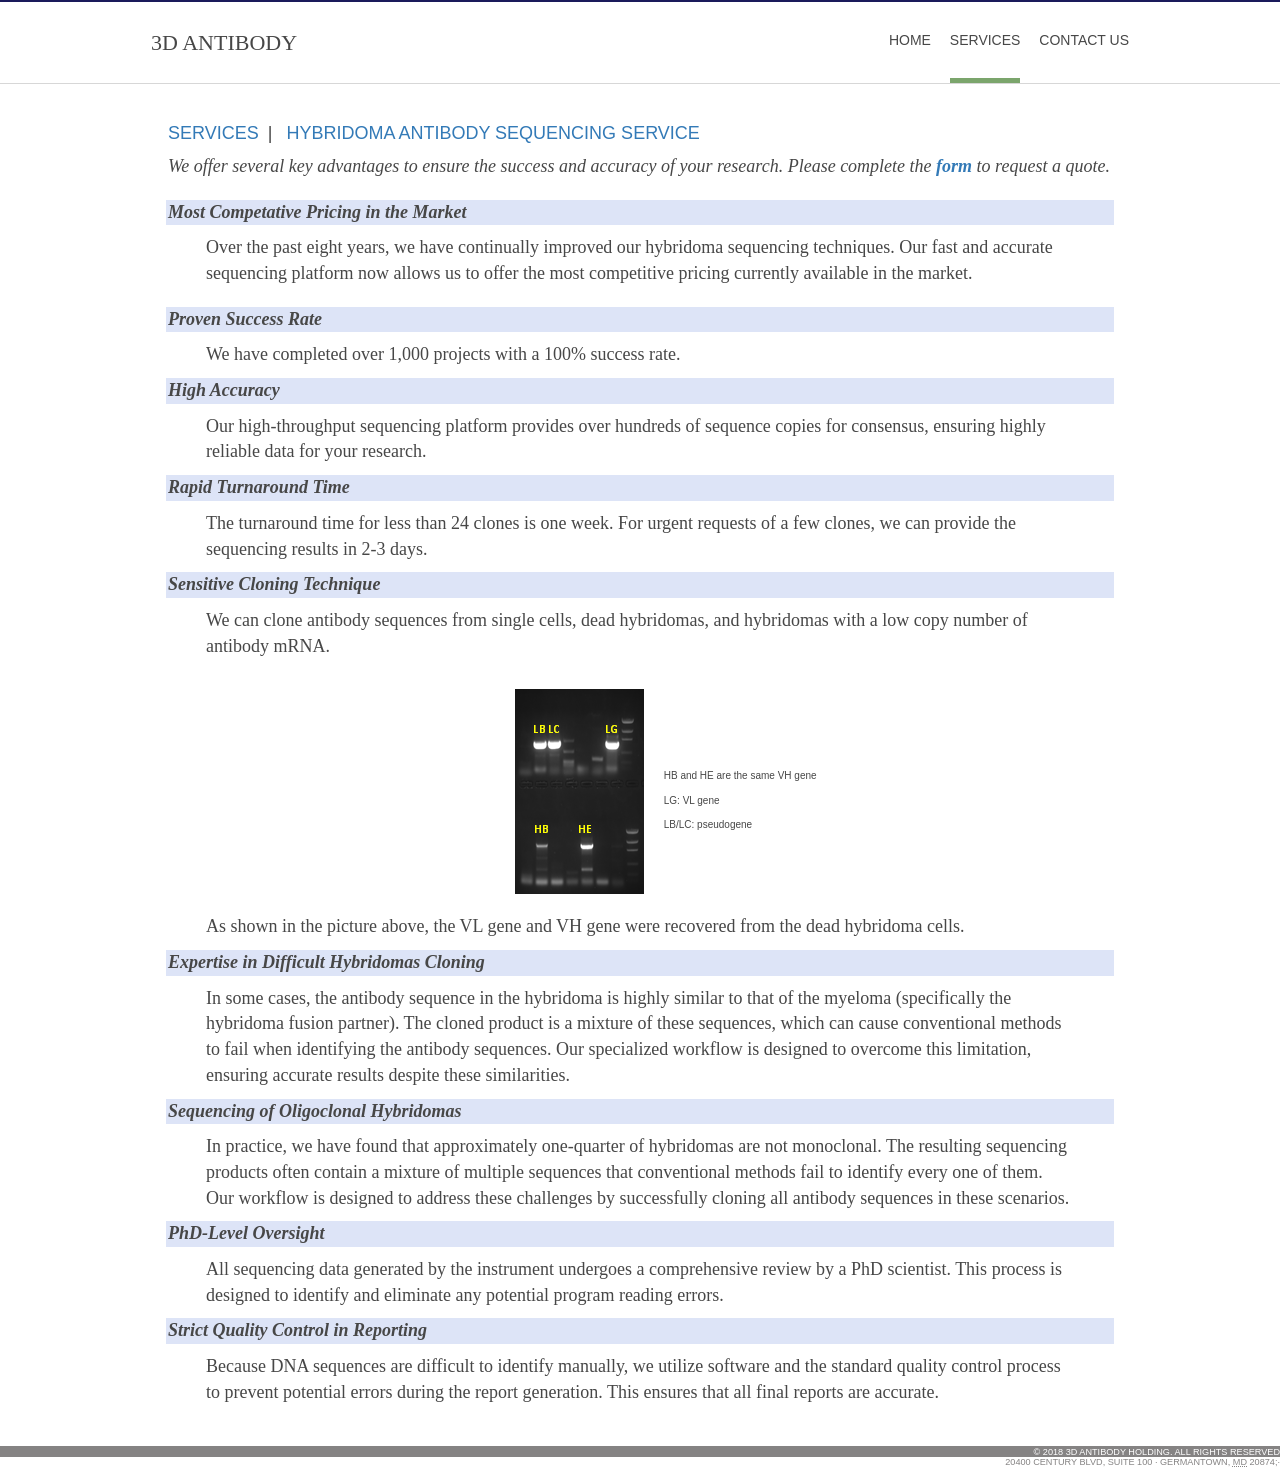
==== commit d9831b29: "update style" ====
--- a/pages/antibody-sequencing.html
+++ b/pages/antibody-sequencing.html
@@ -99,14 +99,38 @@
 					We can clone antibody sequences from single cells, dead hybridomas, and hybridomas with a low copy
 					number of antibody mRNA.
 				</p>
-				<img style="margin-bottom:0px;" class="imgc borderedbox inspace-5"
-					src="../images/demo/gallery/HybridomaRecover.png" alt="">
-				</br></br>
-				<p style="font-size:10px">HB and HE are the same VH gene</p>
-				<p style="font-size:10px">LG: VL gene</p>
-				<p style="font-size:10px">LB/LC: pseudogene</p>
-			</div>
-			</br></br></br></br></br></br>
+
+
+
+
+
+				<table  style="margin-top:30px;margin-bottom:10px;border:none;background-color: white">
+					<tbody>
+						<tr>
+							<td  style="padding-bottom:10px;margin-left:20px;margin-right:20px"  class="fl_right">
+									<img style="margin-top:0px;" 
+"
+									src="../images/demo/gallery/HybridomaRecover.png" alt="">
+
+							</td>
+
+
+							<td style="padding-bottom:10px;" >
+								
+								<div style="text-align: left;margin: 0 auto;">
+									</br></br></br></br>
+								<p style="font-size:10px">HB and HE are the same VH gene</p>
+								<p style="font-size:10px">LG: VL gene</p>
+								<p style="font-size:10px">LB/LC: pseudogene</p>
+							</div>
+							</td>
+
+
+						</tr>
+					</tbody>
+				</table>
+
+
 			<p class="fontNoShade" style="padding-left:40px;margin-top:0px ">
 				As shown in the picture above, the VL gene and VH gene were recovered from the dead hybridoma cells.
 			</p>
--- a/layout/styles/layout.css
+++ b/layout/styles/layout.css
@@ -972,6 +972,9 @@
   font-size:16px;
   font-family: 'Times New Roman'
 }
+tr{
+  background-color: white;
+}
 /*#comments textarea {
     border-color: #177fe6;
 }*/
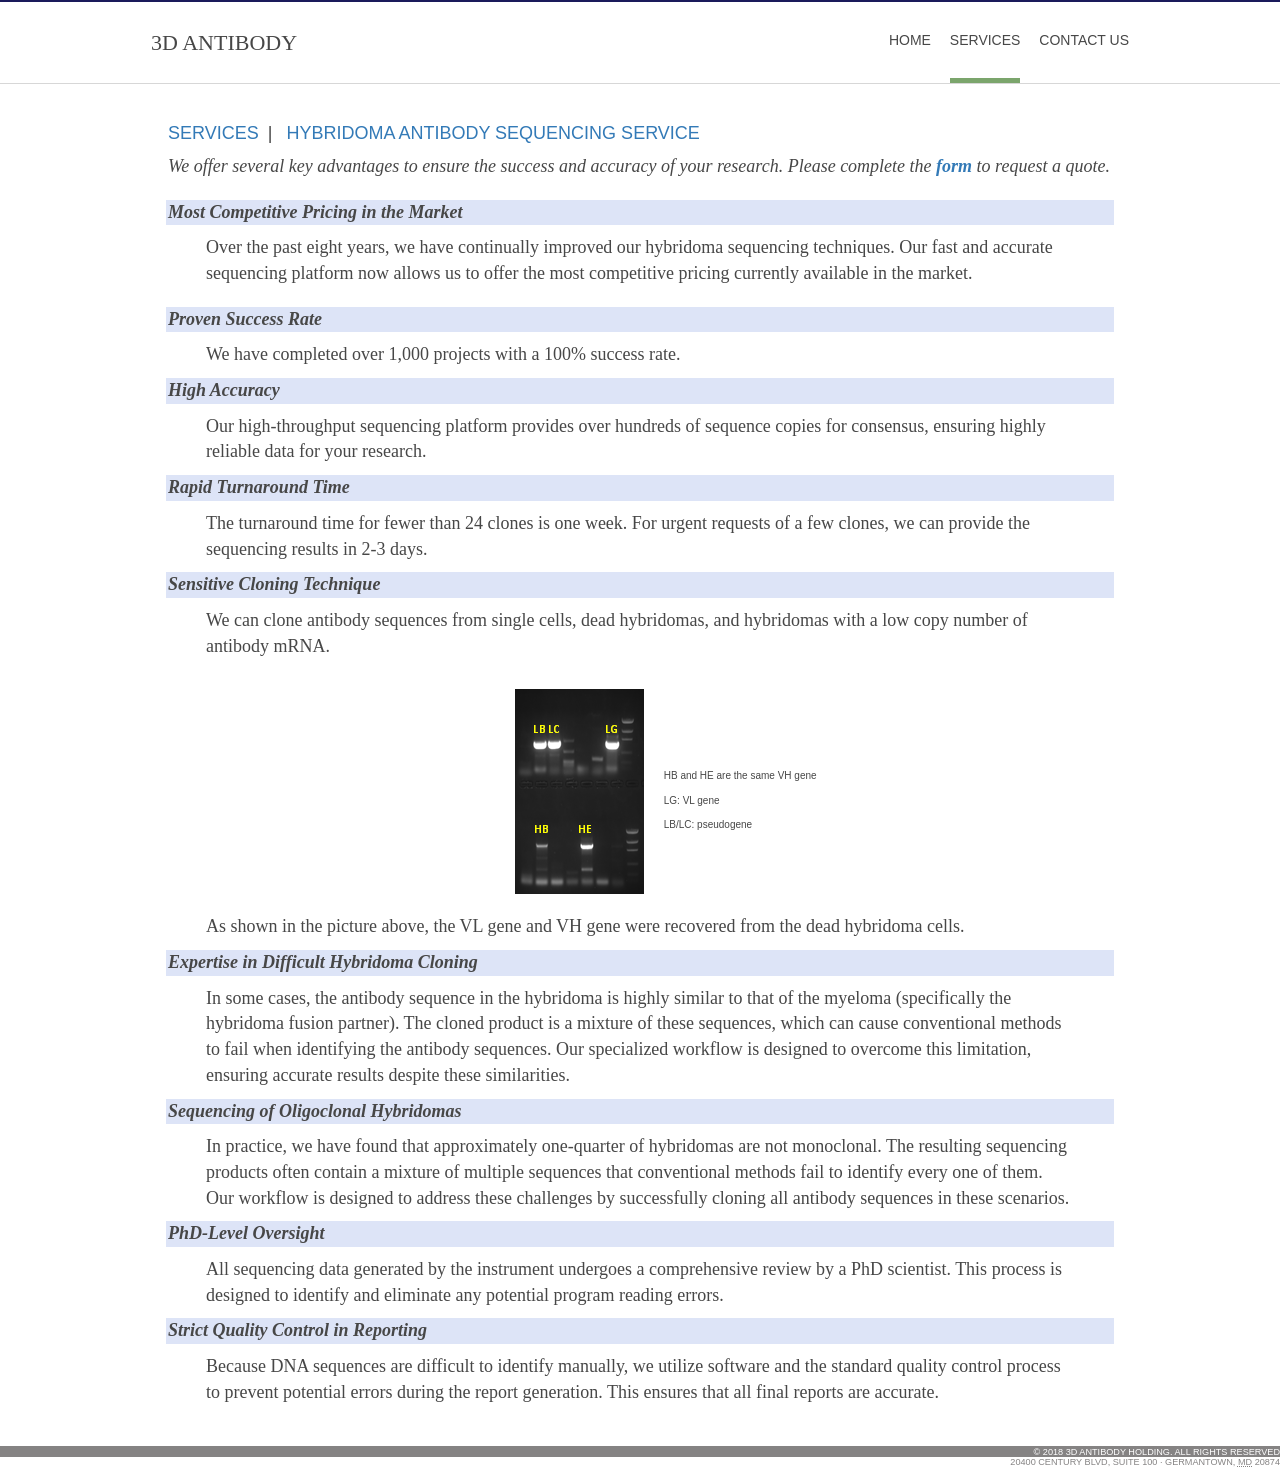
==== commit a24b5595: "foot fix" ====
--- a/pages/antibody-sequencing.html
+++ b/pages/antibody-sequencing.html
@@ -7,7 +7,7 @@
 <html lang="">
 
 <head>
-	<title>Lalapeden | Pages | Full Width</title>
+	<title>3dantibody</title>
 	<meta charset="utf-8">
 	<meta name="viewport" content="width=device-width, initial-scale=1.0, maximum-scale=1.0, user-scalable=no">
 	<link href="../layout/styles/layout.css" rel="stylesheet" type="text/css" media="all">
@@ -20,11 +20,11 @@
 		<header id="header" class="hoc clear">
 
 			<div id="logo" class="fl_left">
-				<h1 style="font-family:'Sans-Serif'"><a href="../index.html">3D Antibody</a></h1>
+				<h1 style="font-family:'Sans-Serif'"><a href="../">3D Antibody</a></h1>
 			</div>
 			<nav id="mainav" class="fl_right">
 				<ul class="clear">
-					<li><a href="../index.html">Home</a></li>
+					<li><a href="../">Home</a></li>
 					<li class="active"><a href="services.html">Services</a>
 						<ul id="serviceList">
 							<li><a class="service-drop" style="text-align: left"
@@ -56,7 +56,7 @@
 				<!-------------------------------->
 				<P class="fontShade"
 					style="padding-left:2px;margin-top:20px;font-weight:bold;background-color:var(--sequencing-bk-color)">
-					Most Competative Pricing in the Market
+					Most Competitive Pricing in the Market
 				</P>
 				<p class="fontNoShade" style="padding-left:40px;padding-right:40px;">
 					Over the past eight years, we have continually improved our hybridoma sequencing techniques. Our
@@ -87,7 +87,7 @@
 					Rapid Turnaround Time
 				</P>
 				<p class="fontNoShade" style="padding-left:40px;padding-right:40px;">
-					The turnaround time for less than 24 clones is one week. For urgent requests of a few clones, we
+					The turnaround time for fewer than 24 clones is one week. For urgent requests of a few clones, we
 					can provide the sequencing results in 2-3 days.
 				</p>
 				<!-------------------------------->
@@ -137,7 +137,7 @@
 			<!-------------------------------->
 			<P class="fontShade"
 				style="padding-left:2px;margin-top:10px;font-weight:bold;background-color:var(--sequencing-bk-color)">
-				Expertise in Difficult Hybridomas Cloning
+				Expertise in Difficult Hybridoma Cloning
 			</P>
 			<p class="fontNoShade" style="padding-left:40px;padding-right:40px;">
 				In some cases, the antibody sequence in the hybridoma is highly similar to that of the myeloma (specifically
@@ -186,7 +186,7 @@
 				<div class="adr">
 					<span class="street-address">20400 Century Blvd, suite 100</span> &middot;
 					<span class="locality">Germantown</span>, <abbr title="MD" class="region">MD</abbr> <span
-						class="postal-code">20874;&middot;</span>
+						class="postal-code">20874</span>
 
 				</div>
 
